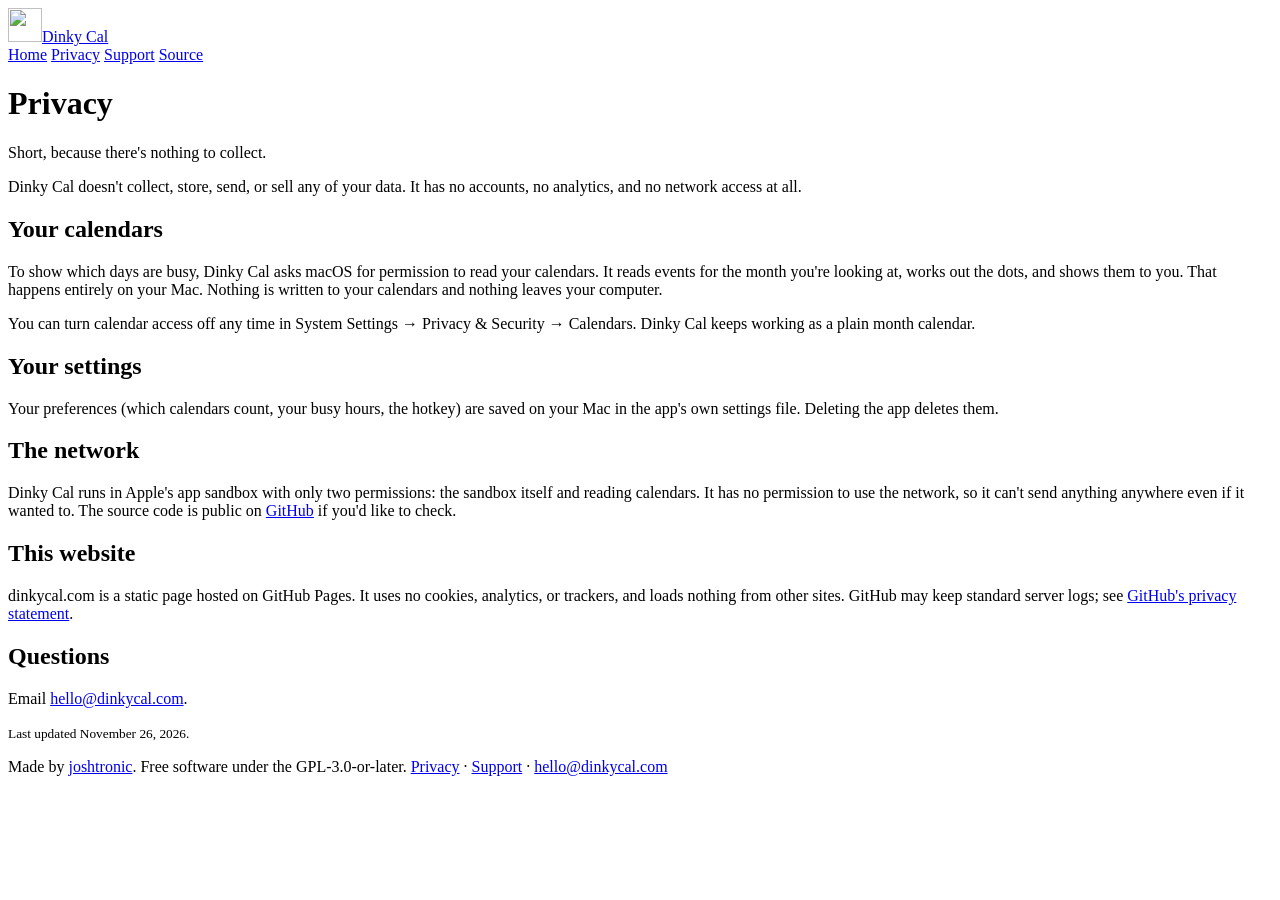
==== site/privacy/index.html @ 25b66afc "feat(site): dinkycal.com Co-Authored-By: Claude Opus 5.5 <noreply@anthropic.com>" ====
<!doctype html>
<html lang="en">
<head>
  <meta charset="utf-8">
  <meta name="viewport" content="width=device-width, initial-scale=1">
  <title>Privacy · Dinky Cal</title>
  <meta name="description" content="Dinky Cal collects nothing. Your calendar data stays on your Mac.">
  <link rel="icon" href="/img/favicon.png" type="image/png">
  <link rel="preload" href="/fonts/gabarito-latin.woff2" as="font" type="font/woff2" crossorigin>
  <link rel="stylesheet" href="/style.css">
</head>
<body>
  <header class="wrap top">
    <a class="brand" href="/"><img src="/img/icon-256.png" alt="" width="34" height="34">Dinky Cal</a>
    <nav class="nav" aria-label="Site">
      <a href="/">Home</a>
      <a href="/privacy/" aria-current="page">Privacy</a>
      <a href="/support/">Support</a>
      <a href="https://github.com/joshtronic/dinkycal">Source</a>
    </nav>
  </header>

  <main class="wrap doc">
    <div class="label title">
      <h1>Privacy</h1>
      <p>Short, because there's nothing to collect.</p>
    </div>
    <article>
      <p class="big">Dinky Cal doesn't collect, store, send, or sell any of your data. It has no accounts, no analytics, and no network access at all.</p>

      <h2>Your calendars</h2>
      <p>To show which days are busy, Dinky Cal asks macOS for permission to read your calendars. It reads events for the month you're looking at, works out the dots, and shows them to you. That happens entirely on your Mac. Nothing is written to your calendars and nothing leaves your computer.</p>
      <p>You can turn calendar access off any time in System Settings → Privacy &amp; Security → Calendars. Dinky Cal keeps working as a plain month calendar.</p>

      <h2>Your settings</h2>
      <p>Your preferences (which calendars count, your busy hours, the hotkey) are saved on your Mac in the app's own settings file. Deleting the app deletes them.</p>

      <h2>The network</h2>
      <p>Dinky Cal runs in Apple's app sandbox with only two permissions: the sandbox itself and reading calendars. It has no permission to use the network, so it can't send anything anywhere even if it wanted to. The source code is public on <a href="https://github.com/joshtronic/dinkycal">GitHub</a> if you'd like to check.</p>

      <h2>This website</h2>
      <p>dinkycal.com is a static page hosted on GitHub Pages. It uses no cookies, analytics, or trackers, and loads nothing from other sites. GitHub may keep standard server logs; see <a href="https://docs.github.com/en/site-policy/privacy-policies/github-general-privacy-statement">GitHub's privacy statement</a>.</p>

      <h2>Questions</h2>
      <p>Email <a href="mailto:hello@dinkycal.com">hello@dinkycal.com</a>.</p>
      <p><small>Last updated November 26, 2026.</small></p>
    </article>
  </main>

  <footer class="wrap foot">
    <span>Made by <a href="https://joshtronic.com/">joshtronic</a>. Free software under the GPL-3.0-or-later.</span>
    <span><a href="/privacy/">Privacy</a> · <a href="/support/">Support</a> · <a href="mailto:hello@dinkycal.com">hello@dinkycal.com</a></span>
  </footer>
</body>
</html>
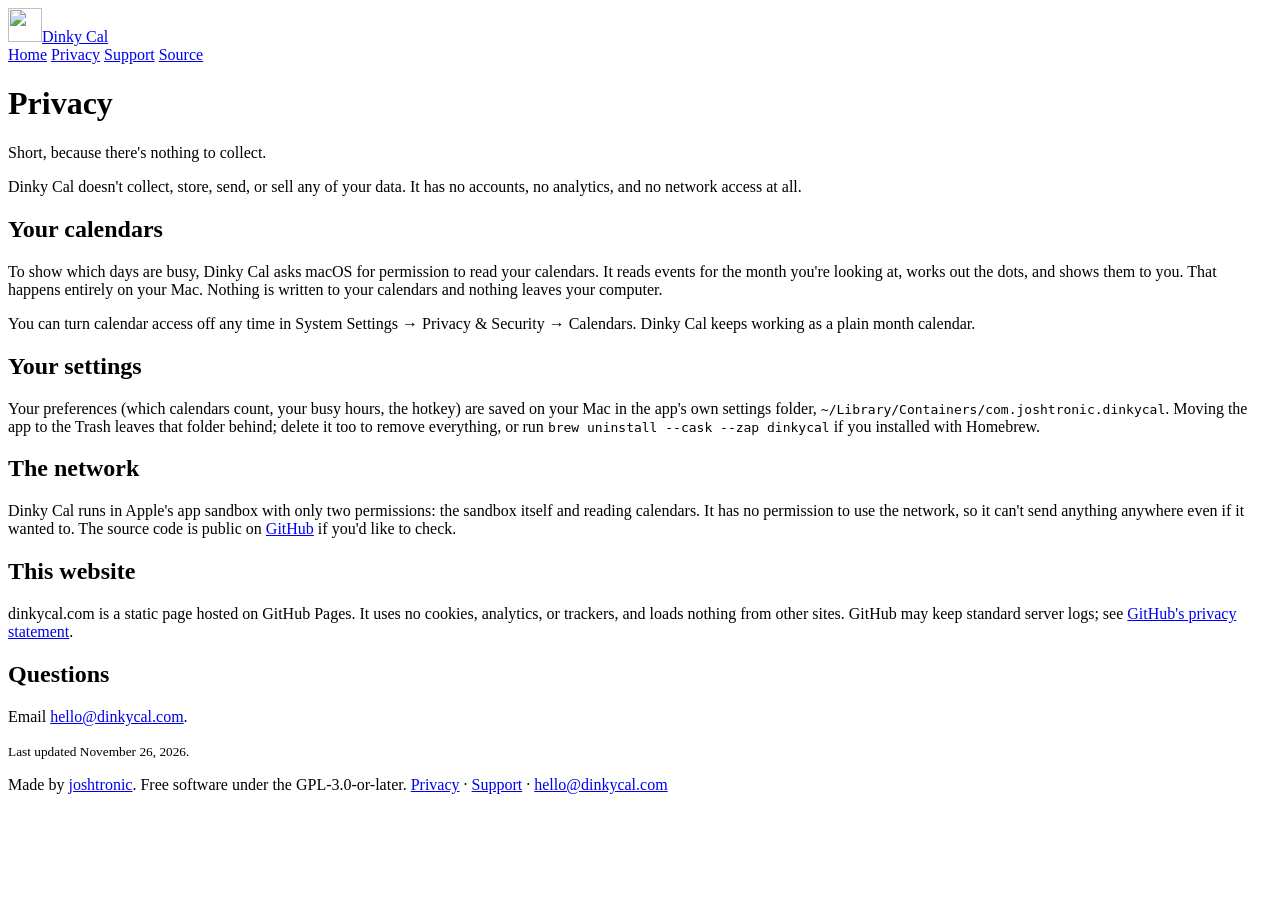
==== commit dcb0952b: "fix: final review findings - Cache busy summaries per grid day so hover doesn't recompute the month " ====
--- a/site/privacy/index.html
+++ b/site/privacy/index.html
@@ -33,7 +33,7 @@
       <p>You can turn calendar access off any time in System Settings → Privacy &amp; Security → Calendars. Dinky Cal keeps working as a plain month calendar.</p>
 
       <h2>Your settings</h2>
-      <p>Your preferences (which calendars count, your busy hours, the hotkey) are saved on your Mac in the app's own settings file. Deleting the app deletes them.</p>
+      <p>Your preferences (which calendars count, your busy hours, the hotkey) are saved on your Mac in the app's own settings folder, <code>~/Library/Containers/com.joshtronic.dinkycal</code>. Moving the app to the Trash leaves that folder behind; delete it too to remove everything, or run <code>brew uninstall --cask --zap dinkycal</code> if you installed with Homebrew.</p>
 
       <h2>The network</h2>
       <p>Dinky Cal runs in Apple's app sandbox with only two permissions: the sandbox itself and reading calendars. It has no permission to use the network, so it can't send anything anywhere even if it wanted to. The source code is public on <a href="https://github.com/joshtronic/dinkycal">GitHub</a> if you'd like to check.</p>
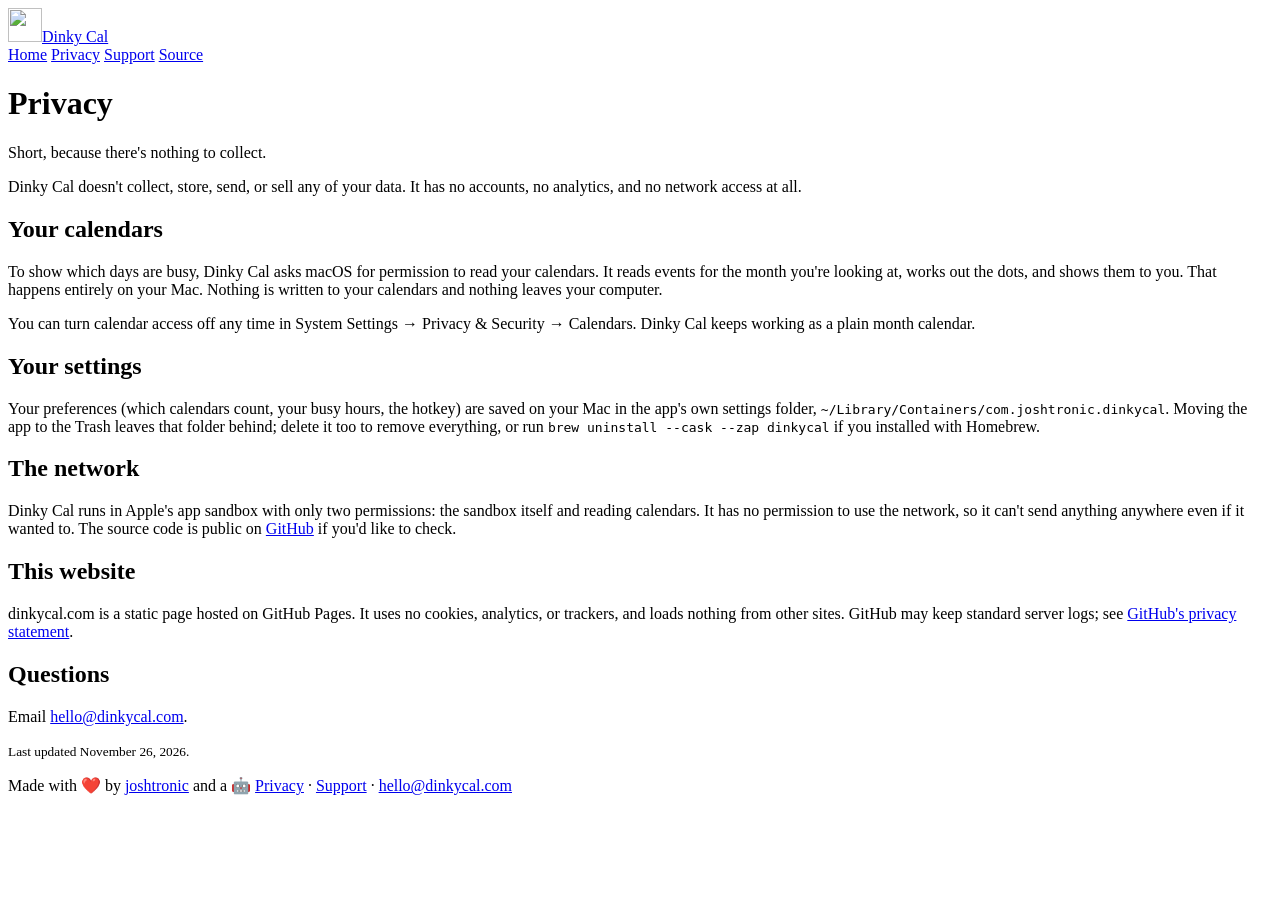
==== commit 56f7ba2c: "site: 'Wherever you get it'; footer credit swaps the GPL line for a heart and a robot Co-Authored-By" ====
--- a/site/privacy/index.html
+++ b/site/privacy/index.html
@@ -5,13 +5,13 @@
   <meta name="viewport" content="width=device-width, initial-scale=1">
   <title>Privacy · Dinky Cal</title>
   <meta name="description" content="Dinky Cal collects nothing. Your calendar data stays on your Mac.">
-  <link rel="icon" href="/img/favicon.png" type="image/png">
+  <link rel="icon" href="/img/favicon.png?v=dev" type="image/png">
   <link rel="preload" href="/fonts/gabarito-latin.woff2" as="font" type="font/woff2" crossorigin>
-  <link rel="stylesheet" href="/style.css">
+  <link rel="stylesheet" href="/style.css?v=dev">
 </head>
 <body>
   <header class="wrap top">
-    <a class="brand" href="/"><img src="/img/icon-256.png" alt="" width="34" height="34">Dinky Cal</a>
+    <a class="brand" href="/"><img src="/img/icon-256.png?v=dev" alt="" width="34" height="34">Dinky Cal</a>
     <nav class="nav" aria-label="Site">
       <a href="/">Home</a>
       <a href="/privacy/" aria-current="page">Privacy</a>
@@ -48,7 +48,7 @@
   </main>
 
   <footer class="wrap foot">
-    <span>Made by <a href="https://joshtronic.com/">joshtronic</a>. Free software under the GPL-3.0-or-later.</span>
+    <span>Made with <span role="img" aria-label="love">❤️</span> by <a href="https://joshtronic.com/">joshtronic</a> and a <span role="img" aria-label="robot">🤖</span></span>
     <span><a href="/privacy/">Privacy</a> · <a href="/support/">Support</a> · <a href="mailto:hello@dinkycal.com">hello@dinkycal.com</a></span>
   </footer>
 </body>
